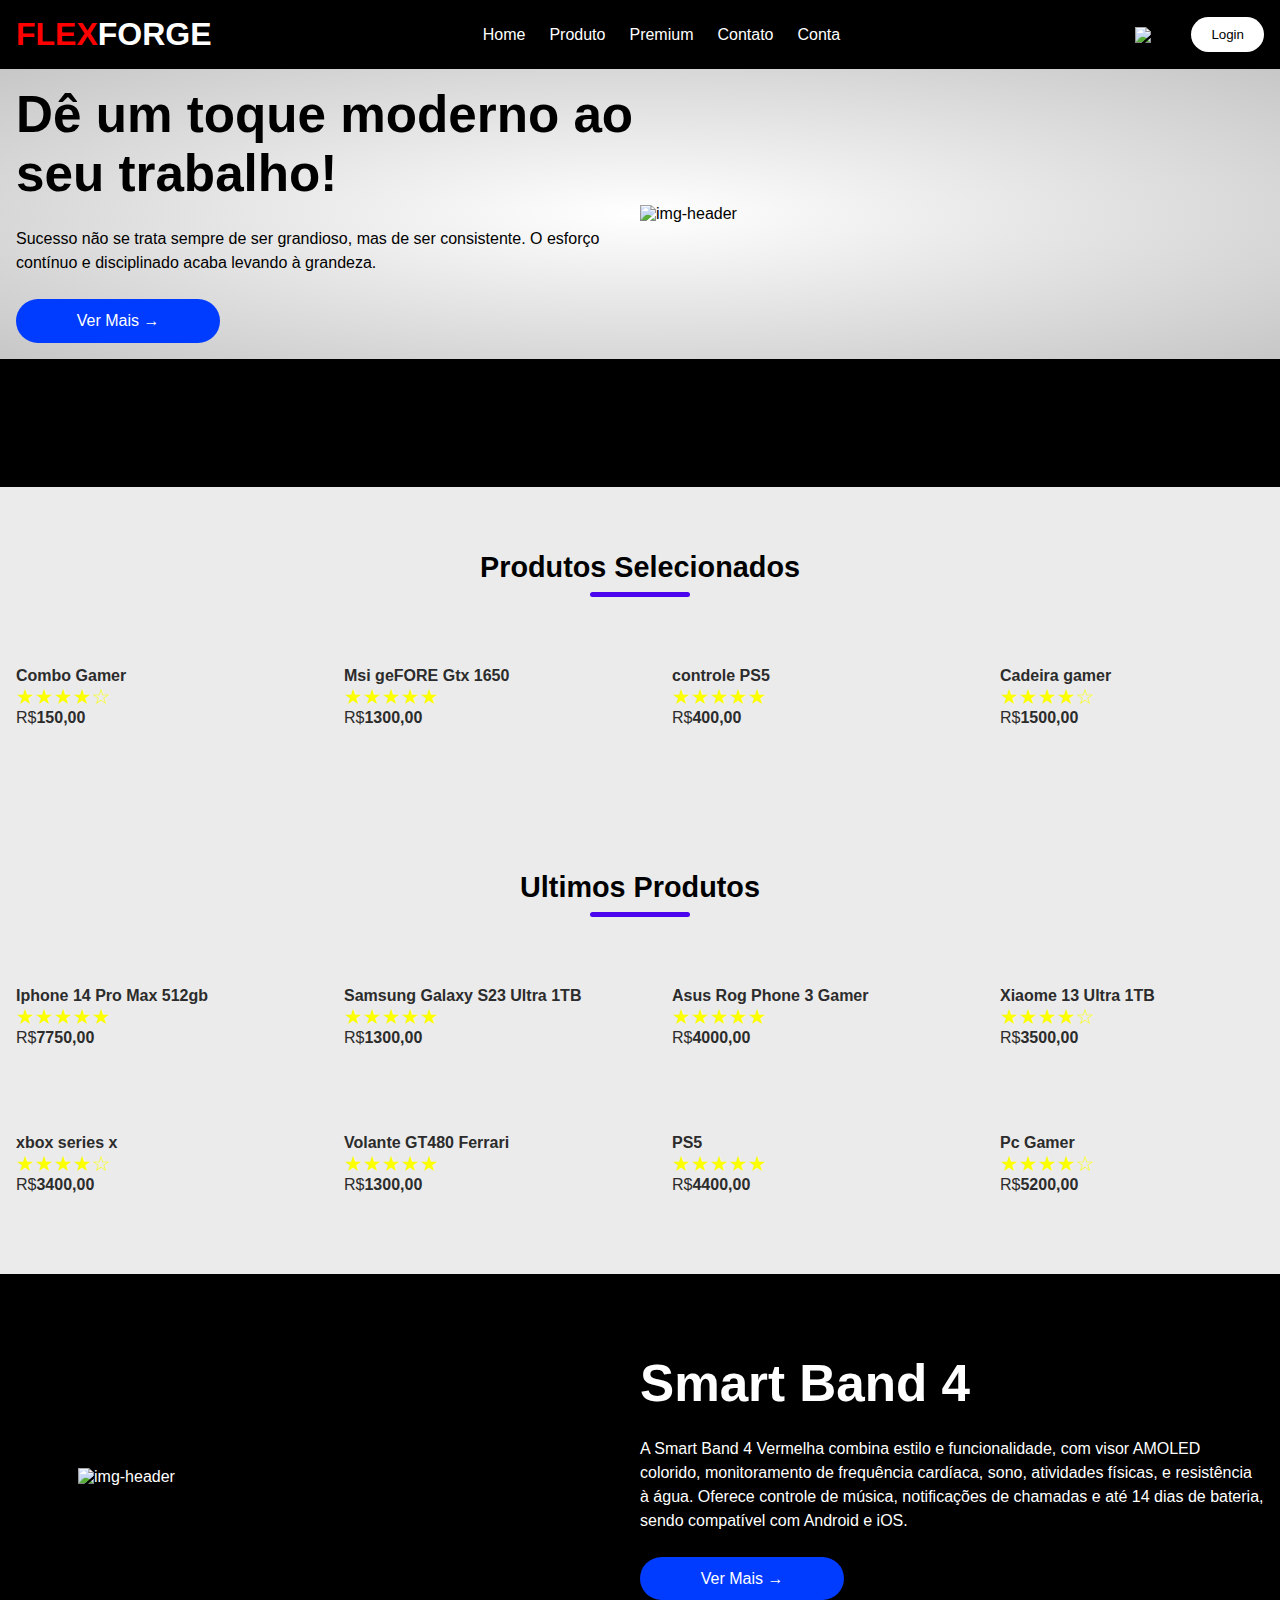
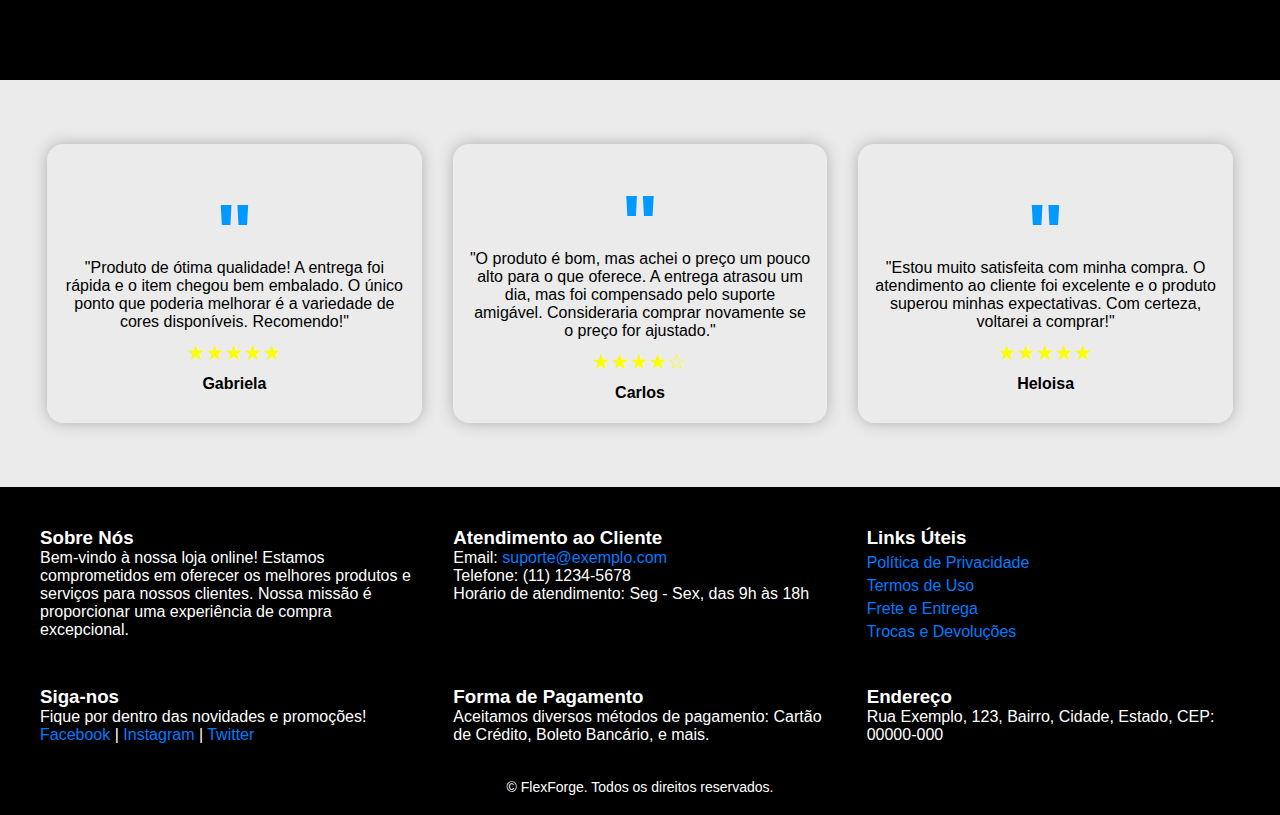
==== www/index.html @ b94edbd2 "CREATE E-commerce" ====
<!DOCTYPE html>
<html lang="en">

<head>
  <meta charset="UTF-8">
  <meta name="viewport" content="width=device-width, initial-scale=1.0">
  <link rel="stylesheet" href="css/global.css" />
  <title>FlexForge</title>
</head>

<body>
  <div class="navbar">
    <div class="header-inner-content">
      <h1 class="logo">FLEX<span>FORGE</span></h1>
      <nav>
        <ul>
          <li>Home</li>
          <li><a href="#produto">Produto</a></li>
          <li><a href="#ultimos">Premium</a></li>
          <li><a href="#contato">Contato</a></li>
          <li><a href="#conta">Conta</a></li>
        </ul>
      </nav>
      <div class="nav-icon-container">
        <img src="/images/cart.png">
        <img src="/images/menu.png" class="menu-button">
      
        <button class="login-button" onclick="window.location.href='/login.html'">Login</button>
      </div>
    </div>
  </div>
</body>


  <header>
    <div class="header-inner-content">
      <div class="header-bottom-side">
        <div class="header-bottom-side-left">
          <h2>Dê um toque moderno ao seu trabalho!</h2>
          <p>
            Sucesso não se trata sempre de ser grandioso, mas de ser consistente.
            O esforço contínuo e disciplinado acaba levando à grandeza.
          </p>
          <button>Ver Mais &#8594;</button>
        </div>
        <div class="header-bottom-side-right">
          <img src="/images/gaming-msi-header.png" alt="img-header" />
        </div>
      </div>
    </div>
  </header>

  <main>
    <div class="black-background">
      <div class="page-inner-content">
        <div class="cols cols-3">
          <img src="/images/product-1.png" alt="" />
          <img src="/images/product-2.png" alt="" />
          <img src="/images/product-3.png" alt="" />
        </div>
      </div>
    </div>
    <div>
      <div class="page-inner-content" id="produto">
        <h3 class="section-title"> Produtos Selecionados</h3>
        <div class="subtitle-underline"></div>
        <div class="cols cols-4">
          <div class="product">
            <img src="/images/product-4.png" alt="" />
            <p class="product-name">Combo Gamer</p>
            <p class="rate">&#9733;&#9733;&#9733;&#9733;&#9734;</p>
            <p class="product-price">R$<span>150,00</span></p>
          </div>
          <div class="product">
            <img src="/images/product-5.png" alt="" />
            <p class="product-name">Msi geFORE Gtx 1650</p>
            <p class="rate">&#9733;&#9733;&#9733;&#9733;&#9733;</p>
            <p class="product-price">R$<span>1300,00</span></p>
          </div>
          <div class="product">
            <img src="/images/product-6.png" alt="" />
            <p class="product-name">controle PS5</p>
            <p class="rate">&#9733;&#9733;&#9733;&#9733;&#9733;</p>
            <p class="product-price">R$<span>400,00</span></p>
          </div>
          <div class="product">
            <img src="/images/product-7.png" alt="" />
            <p class="product-name">Cadeira gamer</p>
            <p class="rate">&#9733;&#9733;&#9733;&#9733;&#9734;</p>
            <p class="product-price">R$<span>1500,00</span></p>
          </div>
        </div>
        <div class="page-inner-content" id="ultimos">
          <h3 class="section-title "> Ultimos Produtos</h3>
          <div class="subtitle-underline"></div>
          <div class="cols cols-4">
            <div class="product">
              <img src="/images/product-8.png" alt="" />
              <p class="product-name">Iphone 14 Pro Max 512gb</p>
              <p class="rate">&#9733;&#9733;&#9733;&#9733;&#9733;</p>
              <p class="product-price">R$<span>7750,00</span></p>
            </div>
            <div class="product">
              <img src="/images/product-9.png" alt="" />
              <p class="product-name">Samsung Galaxy S23 Ultra 1TB</p>
              <p class="rate">&#9733;&#9733;&#9733;&#9733;&#9733;</p>
              <p class="product-price">R$<span>1300,00</span></p>
            </div>
            <div class="product">
              <img src="/images/product-10.png" alt="" />
              <p class="product-name">Asus Rog Phone 3 Gamer</p>
              <p class="rate">&#9733;&#9733;&#9733;&#9733;&#9733;</p>
              <p class="product-price">R$<span>4000,00</span></p>
            </div>
            <div class="product">
              <img src="/images/product-11.png" alt="" />
              <p class="product-name">Xiaome 13 Ultra 1TB</p>
              <p class="rate">&#9733;&#9733;&#9733;&#9733;&#9734;</p>
              <p class="product-price">R$<span>3500,00</span></p>
            </div>
            <div class="product">
              <img src="/images/product-12.png" alt="" />
              <p class="product-name">xbox series x</p>
              <p class="rate">&#9733;&#9733;&#9733;&#9733;&#9734;</p>
              <p class="product-price">R$<span>3400,00</span></p>
            </div>
            <div class="product">
              <img src="/images/product-13.png" alt="" />
              <p class="product-name">Volante GT480 Ferrari</p>
              <p class="rate">&#9733;&#9733;&#9733;&#9733;&#9733;</p>
              <p class="product-price">R$<span>1300,00</span></p>
            </div>
            <div class="product">
              <img src="/images/product-14.png" alt="" />
              <p class="product-name">PS5</p>
              <p class="rate">&#9733;&#9733;&#9733;&#9733;&#9733;</p>
              <p class="product-price">R$<span>4400,00</span></p>
            </div>
            <div class="product">
              <img src="/images/product-15.png" alt="" />
              <p class="product-name">Pc Gamer</p>
              <p class="rate">&#9733;&#9733;&#9733;&#9733;&#9734;</p>
              <p class="product-price">R$<span>5200,00</span></p>
            </div>
          </div>
        </div>
      </div>

      <div class="black-background">
        <div class="header-inner-content">
          <div class="header-bottom-side exclusive-container">
            <div class="header-bottom-side-left">
              <h2>Smart Band 4</h2>
              <p>
                A Smart Band 4 Vermelha combina estilo e funcionalidade, com visor AMOLED colorido, monitoramento de
                frequência cardíaca, sono, atividades físicas, e resistência à água.
                Oferece controle de música, notificações de chamadas e até 14 dias de bateria, sendo compatível com
                Android e iOS.
              </p>
              <button>Ver Mais &#8594;</button>
            </div>
            <div class="header-bottom-side-right">
              <img src="/images/exclusive.png" alt="img-header" />
            </div>
          </div>
        </div>
      </div>

      <div>
        <div class="page-inner-content">
          <div class="avaliaçoes">
            <div class="avaliação">
              <p>"</p>
              <p>"Produto de ótima qualidade! A entrega foi rápida e o item chegou bem embalado.
                 O único ponto que poderia melhorar é a variedade de cores disponíveis. Recomendo!"</p>
              <p class="rate">&#9733;&#9733;&#9733;&#9733;&#9733;</p>
              <p>Gabriela</p>
            </div>
            <div class="avaliação">
              <p>"</p>
              <p>"O produto é bom, mas achei o preço um pouco alto para o que oferece. A entrega atrasou um dia, mas foi compensado pelo suporte amigável. 
                Consideraria comprar novamente se o preço for ajustado."</p>
              <p class="rate">&#9733;&#9733;&#9733;&#9733;&#9734;</p>
              <p>Carlos</p>
            </div>
            <div class="avaliação">
              <p>"</p>
              <p>"Estou muito satisfeita com minha compra. 
                O atendimento ao cliente foi excelente e o produto superou minhas expectativas. 
                Com certeza, voltarei a comprar!"</p>
              <p class="rate">&#9733;&#9733;&#9733;&#9733;&#9733;</p>
              <p>Heloisa</p>
            </div>
          </div>
        </div>
      </div>
  </main>


  <footer>
    <div class="footer-container " id="contato">
        <div class="about blac">
            <h3>Sobre Nós</h3>
            <p>Bem-vindo à nossa loja online! Estamos comprometidos em oferecer os melhores produtos e serviços para nossos clientes. Nossa missão é proporcionar uma experiência de compra excepcional.</p>
        </div>
        <div class="contact">
            <h3>Atendimento ao Cliente</h3>
            <p>Email: <a href="mailto:suporte@exemplo.com">suporte@exemplo.com</a></p>
            <p>Telefone: (11) 1234-5678</p>
            <p>Horário de atendimento: Seg - Sex, das 9h às 18h</p>
        </div>
        <div class="links">
            <h3>Links Úteis</h3>
            <ul>
                <li><a href="#">Política de Privacidade</a></li>
                <li><a href="#">Termos de Uso</a></li>
                <li><a href="#">Frete e Entrega</a></li>
                <li><a href="#">Trocas e Devoluções</a></li>
            </ul>
        </div>
        <div class="social">
            <h3>Siga-nos</h3>
            <p>Fique por dentro das novidades e promoções!</p>
            <p><a href="#">Facebook</a> | <a href="#">Instagram</a> | <a href="#">Twitter</a></p>
        </div>
        <div class="payment">
            <h3>Forma de Pagamento</h3>
            <p>Aceitamos diversos métodos de pagamento: Cartão de Crédito, Boleto Bancário, e mais.</p>
        </div>
        <div class="address">
            <h3>Endereço</h3>
            <p>Rua Exemplo, 123, Bairro, Cidade, Estado, CEP: 00000-000</p>
        </div>
    </div>

    <div class="copyright">
      <p>&copy; <span id="currentYear"></span> FlexForge. Todos os direitos reservados.</p>
    </div>
</footer>

  <script src="/js/index.js"></script>
</body>

</html>
---- www/css/global.css ----
*{
    box-sizing: border-box;
    padding: 0;
    margin: 0;
}

body{
    font-family: Arial, Helvetica, sans-serif;
}

.header-inner-content{
    max-width: 1300px;
    margin-left: auto;
    margin-right: auto;
}

.navbar{
    background-color: #000000;
    padding:  1rem;
    position: static;
    top: 0;
    box-shadow: 10px 0px 10px #2c2c2c;
    z-index: 99;
}

.navbar>div{
    display: flex;
    align-items: center;
    justify-content: space-between;
    position: relative; 
    color: inherit;
    text-decoration: none;
    
}

nav a {
    color: inherit;
    text-decoration: none;
}

.logo{
    color: #ff0000;
}

.logo span{
    color: #fff;
}

nav ul{
    display: flex;
    list-style: none;
    align-items: center;
}

.nav-icon-container{
    display: flex;
    align-items: center;
}

.nav-icon-container img{
    width: 30px;
    cursor: pointer;
}

.nav-icon-container img:first-child{
    margin-right: 1rem;
}

nav ul li{
    color: #fff;
    margin-right: 1.5rem;
    cursor: pointer;
}

nav ul li:hover{
    transform: translateY(-5px);
    transition: all 0.2s;
    font-weight: bold;
}

.menu-button{
    display: none;
}

header{
    background-image: radial-gradient(#fff,#c7c7c7);
}

.header-bottom-side{
    display: flex;
    align-items: center;
    justify-content: center;
    padding: 1rem;
}

.header-bottom-side-left{
    height: 100%;
    flex-basis: 50%;
}

.header-bottom-side-left h2{
    font-size: 3.2rem;
    margin-bottom: 1.5rem;
}

.header-bottom-side-left p{
    line-height: 1.5rem;
    margin-bottom: 1.5rem;
}

.header-bottom-side-left button{
    background-color: #003cff;
    border: none;
    cursor: pointer;
    padding: 0.8rem 3.8rem;
    border-radius: 9999px;
    color: #fff;
    font-weight: 500;
    font-size: 1rem;
    transform: all 0.2s;
}

.header-bottom-side-left button:hover{
    background-color: #1540a5;

}

.header-bottom-side-right{
    flex-basis: 50%;
    display: flex;
    align-items: center;
    justify-content: center;
}

.header-bottom-side-right img{
    width: 115%;
}


/*resoluçao menor*/
@media (max-width:800px){
    .logo{
        font-size:1.2rem;
    }

    .menu-button{
        display: block;
    }
    
    .header-bottom-side{
        flex-direction: column;
        text-align: center;
        padding-top: 4rem;
    }

    nav{
        position: absolute;
        background-color: #000000;
        width: 100%;
        top: 46px;
        display: none;
    }

    .show-menu nav{
        display: block;
    }

    nav ul{
        flex-direction: column;
    }

    nav ul li{
        text-align: center;
        padding: 0.8rem;
    }
}


main{
    background-color: #ebebeb;
}

.black-background{
    background-color: #000000;
}

.page-inner-content{
    max-width: 1280px;
    margin: 0 auto;
}

.cols{
    display: grid;
    justify-content: space-evenly;
    padding: 4rem 1rem;
}

.cols-3{
    grid-template-columns: repeat(3, 1fr);
    gap:3rem;
}

.cols-3 img{
    max-width: 100%;
}

.cols-4 img{
    max-width: 100%;
}


.cols-4{
    grid-template-columns: repeat(4, 1fr);
    gap: 4rem;
}

.cols>*{
    cursor: pointer;
    transition: all 0.2s;
}

.cols>*:hover{
    transform: translateY(-5px);
}

.section-title{
    text-align: center;
    margin-top: 4rem;
    font-size: 1.8rem;
}

.subtitle-underline{
    width: 100px;
    height: 5px;
    background: #4b05ee;
    border-radius: 9999px;
    margin: 8px auto 0 auto ;
}

.product{
    color: #2c2c2c;
    margin-bottom: 1rem;
    display: flex;
    flex-direction: column;
}

.product-name{
    font-weight: 600;
    margin-top: 0.4rem;
}

.rate{
    color: #fbff00;
    font-size: 1.3rem;
}

.product-price span{
    font-weight: 600;
}

.exclusive-container{
    color: #fff;
    flex-direction: row-reverse;
    padding: 5rem 1rem;
}

.exclusive-container img{
    max-width: 500px;
}

/*resoluçao menor*/
@media (max-width: 800px){
    .section-title  {
        font-size: 1rem;
    }

    .cols-3{
        grid-template-columns: repeat(1, 1fr);
    }

    .cols-4{
        grid-template-columns: repeat(2, 1fr);
    }

    .product-name, .product-price, .rate{
        max-height: 1rem;
        overflow: hidden;
        font-size: 0.8rem;
    }

    .exclusive-container{
        flex-direction: column-reverse;
    }

    .exclusive-container img{
        margin-bottom: 4rem;
    }
}


.avaliaçoes{
    display: flex;
    padding: 4rem 1rem;
    justify-content: space-evenly;
}

.avaliação{
    display:flex;
    flex-direction: column;
    align-items: center;
    justify-content: center;
    flex-basis: 30%;
    text-align: center;
    box-shadow: 0 0 15px #afafaf;
    padding: 1rem;
    border-radius: 1rem;
    cursor: pointer;
    transition: all 0.2s;
}

.avaliação:hover{
    transform: translateY(-5px);
}

.avaliação p{
    margin: 5px 0;
}

.avaliação :first-child{
    font-weight: bold;
    font-size: 5rem;
    color: #0099ff;
    margin-top: 3rem;
    line-height: 2rem;
}

.avaliação p:last-child{
    font-weight: bold;
}


/*resoluçao menor*/

@media (max-width: 800px){
    .avaliaçoes{
        flex-direction: column;
    }

    .avaliação{
        margin-bottom: 1.2rem;
    }
}

footer {
    background-color: #000000;
    color: #ffffff;
    padding: 20px;
    font-family: Arial, sans-serif;
}

.footer-container {
    display: flex;
    flex-wrap: wrap;
    justify-content: space-between;
}

.footer-container div {
    flex: 1 1 300px;
    margin: 10px;
    padding: 10px;
}

h3 {
    margin-top: 0;
}

ul {
    list-style: none;
    padding: 0;
}

ul li {
    margin: 5px 0;
}

a {
    text-decoration: none;
    color: #007bff;
}

a:hover {
    text-decoration: underline;
}


@media (max-width: 800px) {
    .footer-container {
        flex-direction: column;
    }

    .footer-container div {
        margin-bottom: 1.2rem;
    }
}


.copyright {
    background-color: #000000;
    text-align: center; 
    margin-top: 15px;
    font-size: 14px; 
    color: #ffffff; 
}

.login-button {
    background-color: #ffffff;
    color: rgb(0, 0, 0); 
    border: none; 
    padding: 10px 20px; 
    text-align: center; 
    text-decoration: none; 
    display: inline-block; 
    margin-left: 10px; 
    border-radius: 9999px; 
    cursor: pointer; 
  }
  
  .login-button:hover {
    background-color: #fbfffb;
  }
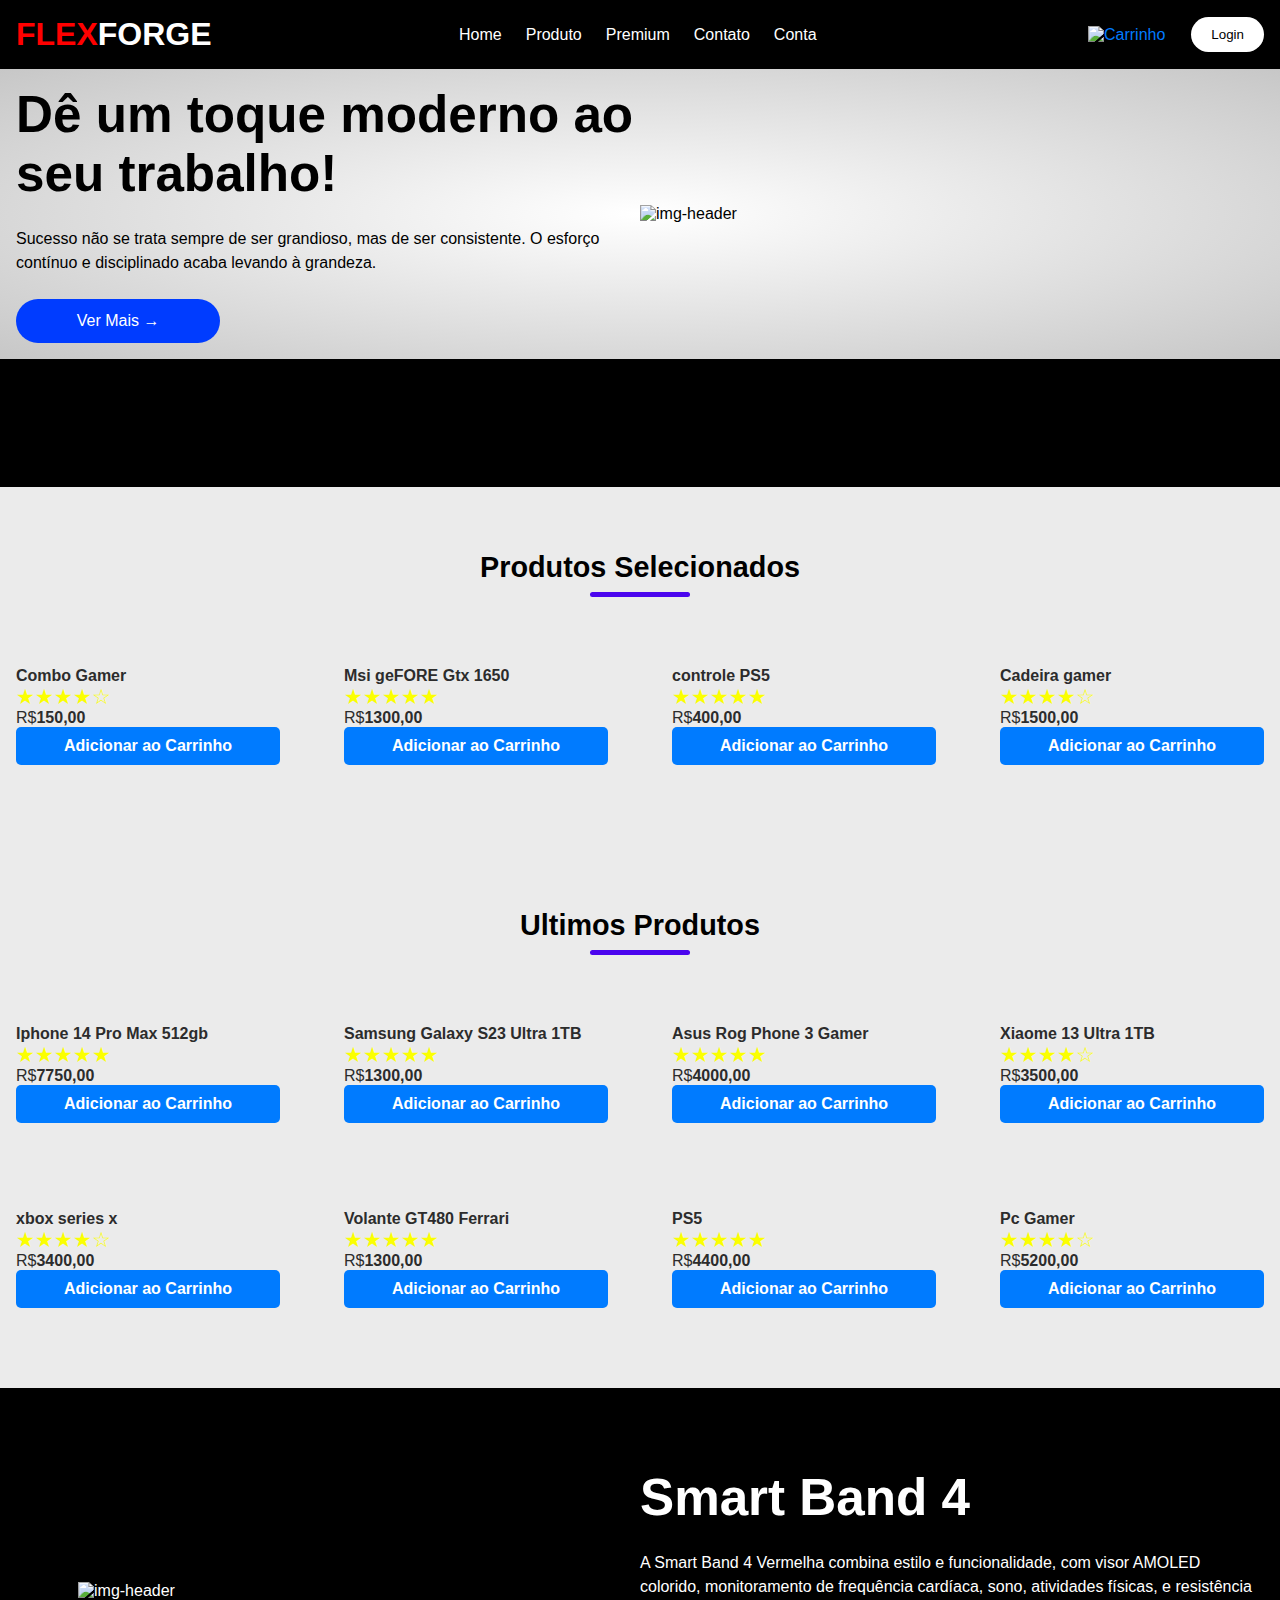
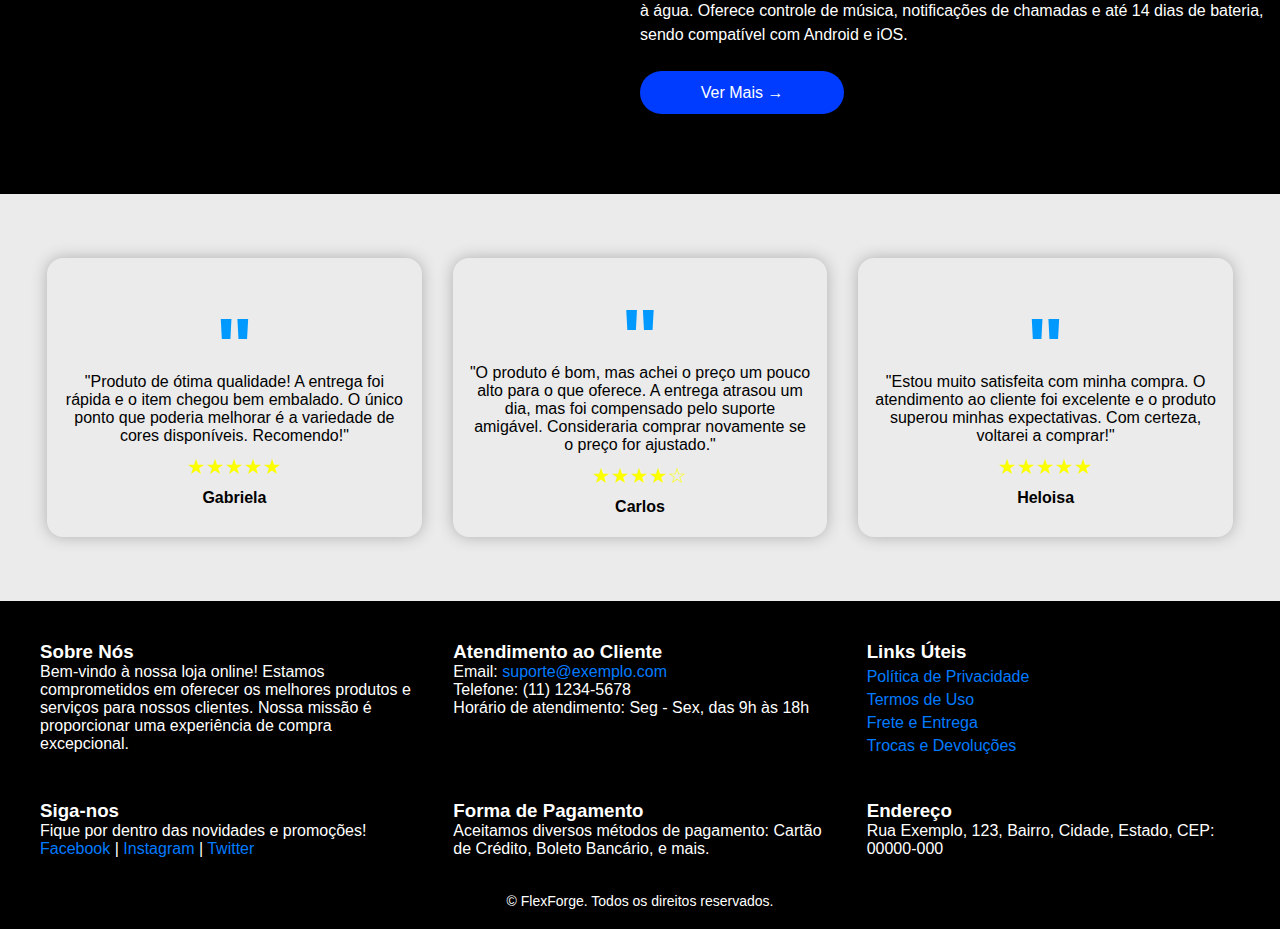
==== commit 30cd45d7: "atualizacao" ====
--- a/www/index.html
+++ b/www/index.html
@@ -22,7 +22,9 @@
         </ul>
       </nav>
       <div class="nav-icon-container">
-        <img src="/images/cart.png">
+        <a href="carrinho.html" title="Ver Carrinho">
+        <img src="/images/cart.png" alt="Carrinho">
+        </a>
         <img src="/images/menu.png" class="menu-button">
       
         <button class="login-button" onclick="window.location.href='/login.html'">Login</button>
@@ -70,24 +72,28 @@
             <p class="product-name">Combo Gamer</p>
             <p class="rate">&#9733;&#9733;&#9733;&#9733;&#9734;</p>
             <p class="product-price">R$<span>150,00</span></p>
+            <button class="btn btn-primary add-to-cart">Adicionar ao Carrinho</button>
           </div>
           <div class="product">
             <img src="/images/product-5.png" alt="" />
             <p class="product-name">Msi geFORE Gtx 1650</p>
             <p class="rate">&#9733;&#9733;&#9733;&#9733;&#9733;</p>
             <p class="product-price">R$<span>1300,00</span></p>
+            <button class="btn btn-primary add-to-cart">Adicionar ao Carrinho</button>
           </div>
           <div class="product">
             <img src="/images/product-6.png" alt="" />
             <p class="product-name">controle PS5</p>
             <p class="rate">&#9733;&#9733;&#9733;&#9733;&#9733;</p>
             <p class="product-price">R$<span>400,00</span></p>
+            <button class="btn btn-primary add-to-cart">Adicionar ao Carrinho</button>
           </div>
           <div class="product">
             <img src="/images/product-7.png" alt="" />
             <p class="product-name">Cadeira gamer</p>
             <p class="rate">&#9733;&#9733;&#9733;&#9733;&#9734;</p>
             <p class="product-price">R$<span>1500,00</span></p>
+            <button class="btn btn-primary add-to-cart">Adicionar ao Carrinho</button>
           </div>
         </div>
         <div class="page-inner-content" id="ultimos">
@@ -99,48 +105,56 @@
               <p class="product-name">Iphone 14 Pro Max 512gb</p>
               <p class="rate">&#9733;&#9733;&#9733;&#9733;&#9733;</p>
               <p class="product-price">R$<span>7750,00</span></p>
+              <button class="btn btn-primary add-to-cart">Adicionar ao Carrinho</button>
             </div>
             <div class="product">
               <img src="/images/product-9.png" alt="" />
               <p class="product-name">Samsung Galaxy S23 Ultra 1TB</p>
               <p class="rate">&#9733;&#9733;&#9733;&#9733;&#9733;</p>
               <p class="product-price">R$<span>1300,00</span></p>
+              <button class="btn btn-primary add-to-cart">Adicionar ao Carrinho</button>
             </div>
             <div class="product">
               <img src="/images/product-10.png" alt="" />
               <p class="product-name">Asus Rog Phone 3 Gamer</p>
               <p class="rate">&#9733;&#9733;&#9733;&#9733;&#9733;</p>
               <p class="product-price">R$<span>4000,00</span></p>
+              <button class="btn btn-primary add-to-cart">Adicionar ao Carrinho</button>
             </div>
             <div class="product">
               <img src="/images/product-11.png" alt="" />
               <p class="product-name">Xiaome 13 Ultra 1TB</p>
               <p class="rate">&#9733;&#9733;&#9733;&#9733;&#9734;</p>
               <p class="product-price">R$<span>3500,00</span></p>
+              <button class="btn btn-primary add-to-cart">Adicionar ao Carrinho</button>
             </div>
             <div class="product">
               <img src="/images/product-12.png" alt="" />
               <p class="product-name">xbox series x</p>
               <p class="rate">&#9733;&#9733;&#9733;&#9733;&#9734;</p>
               <p class="product-price">R$<span>3400,00</span></p>
+              <button class="btn btn-primary add-to-cart">Adicionar ao Carrinho</button>
             </div>
             <div class="product">
               <img src="/images/product-13.png" alt="" />
               <p class="product-name">Volante GT480 Ferrari</p>
               <p class="rate">&#9733;&#9733;&#9733;&#9733;&#9733;</p>
               <p class="product-price">R$<span>1300,00</span></p>
+              <button class="btn btn-primary add-to-cart">Adicionar ao Carrinho</button>
             </div>
             <div class="product">
               <img src="/images/product-14.png" alt="" />
               <p class="product-name">PS5</p>
               <p class="rate">&#9733;&#9733;&#9733;&#9733;&#9733;</p>
               <p class="product-price">R$<span>4400,00</span></p>
+              <button class="btn btn-primary add-to-cart">Adicionar ao Carrinho</button>
             </div>
             <div class="product">
               <img src="/images/product-15.png" alt="" />
               <p class="product-name">Pc Gamer</p>
               <p class="rate">&#9733;&#9733;&#9733;&#9733;&#9734;</p>
               <p class="product-price">R$<span>5200,00</span></p>
+              <button class="btn btn-primary add-to-cart">Adicionar ao Carrinho</button>
             </div>
           </div>
         </div>
--- a/www/css/global.css
+++ b/www/css/global.css
@@ -428,4 +428,27 @@
   .login-button:hover {
     background-color: #fbfffb;
   }
-  +  
+
+.btn {
+    padding: 10px 20px;
+    border: none; 
+    border-radius: 5px; 
+    font-size: 16px; 
+    cursor: pointer; 
+    transition: background-color 0.3s, transform 0.2s;
+}
+
+.btn-primary {
+    background-color: #007bff; 
+    color: white; 
+}
+
+.btn-primary:hover {
+    background-color: #0056b3; 
+    transform: translateY(-2px); 
+}
+
+.add-to-cart {
+    font-weight: bold; 
+}
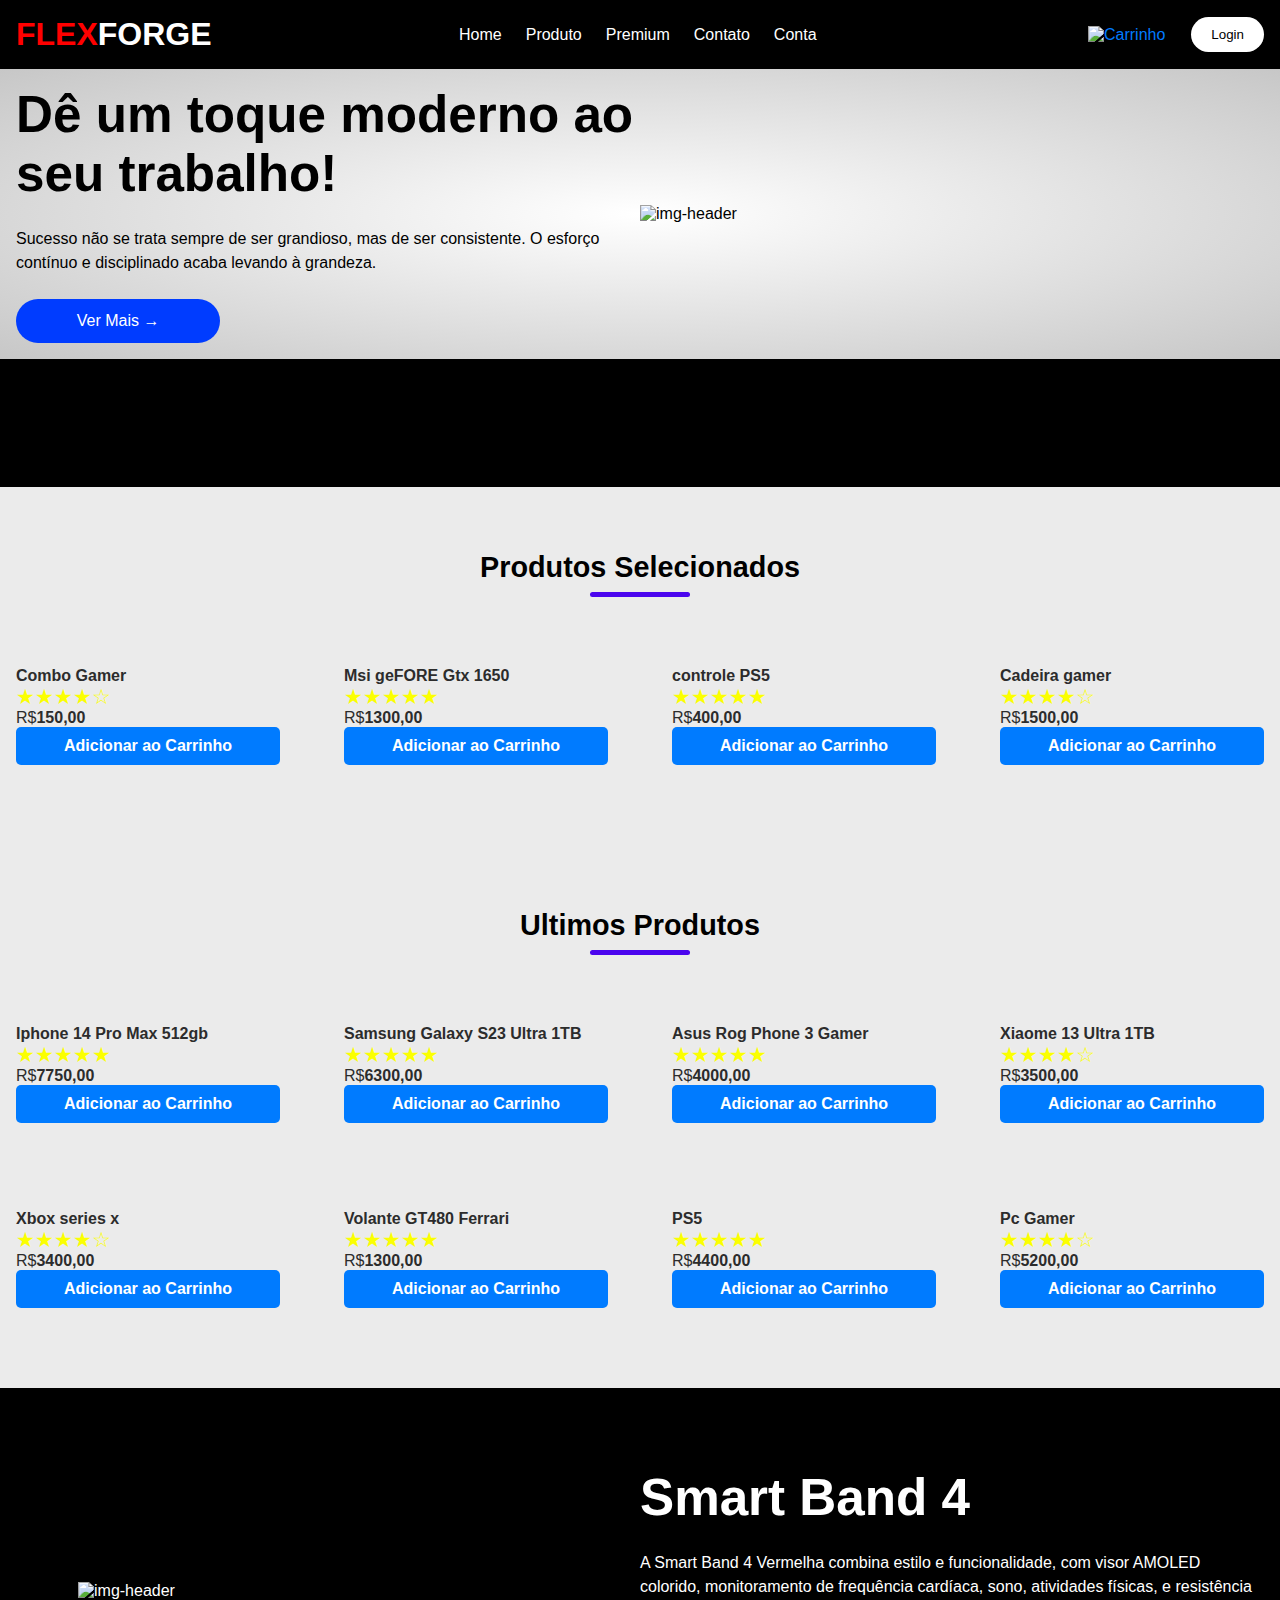
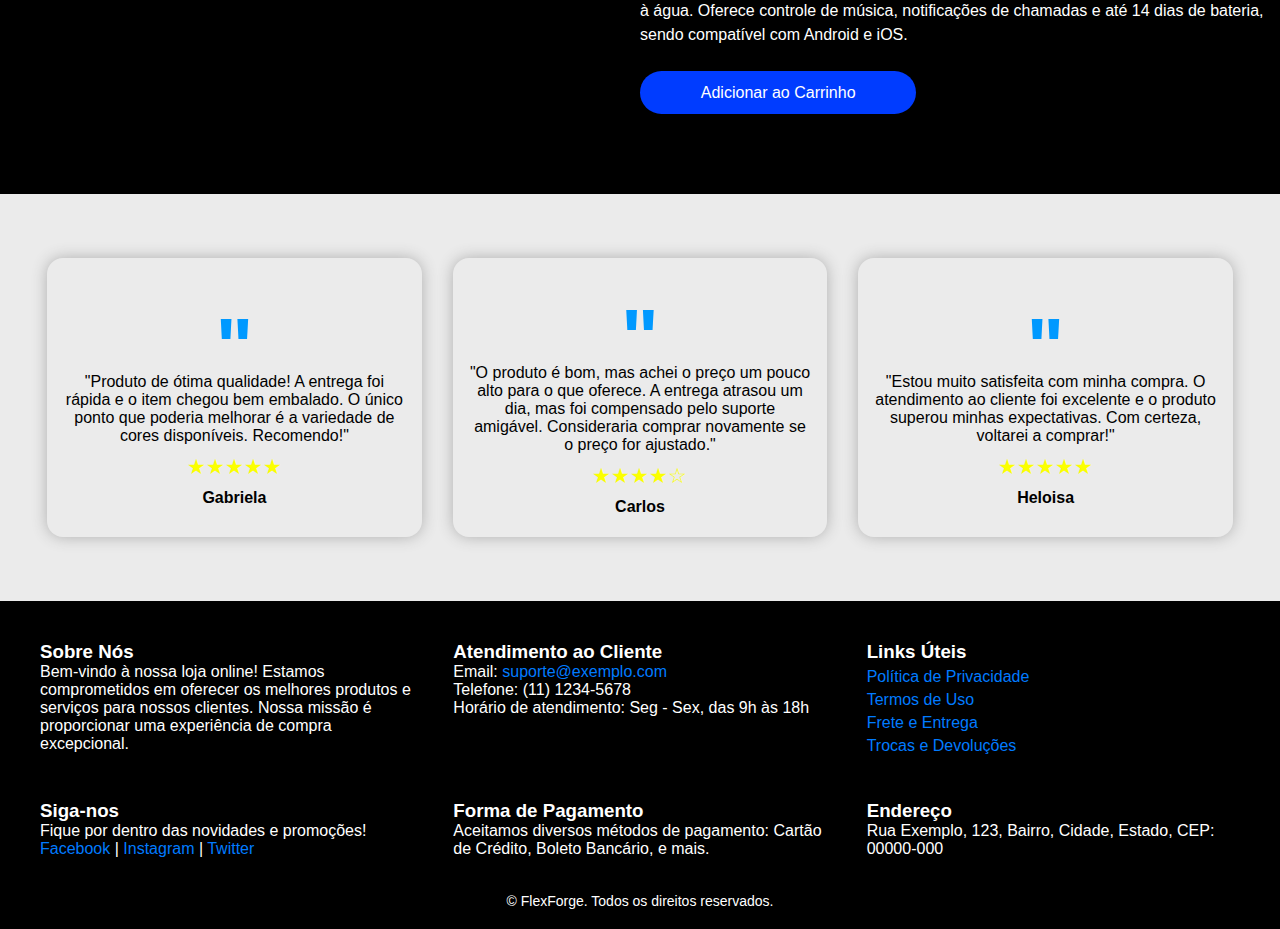
==== commit 8c674638: "att carrinho, login" ====
--- a/www/index.html
+++ b/www/index.html
@@ -18,241 +18,246 @@
           <li><a href="#produto">Produto</a></li>
           <li><a href="#ultimos">Premium</a></li>
           <li><a href="#contato">Contato</a></li>
-          <li><a href="#conta">Conta</a></li>
+          <li><a href="./conta.html">Conta</a></li>
         </ul>
       </nav>
+
       <div class="nav-icon-container">
         <a href="carrinho.html" title="Ver Carrinho">
-        <img src="/images/cart.png" alt="Carrinho">
+            <img src="/images/cart.png" alt="Carrinho">
         </a>
         <img src="/images/menu.png" class="menu-button">
-      
-        <button class="login-button" onclick="window.location.href='/login.html'">Login</button>
-      </div>
+        <button class="login-button" id="loginButton" onclick="window.location.href='/login.html'">Login</button>
+        <span id="userInfo" style="display: none;"></span>
+    </div>
+
     </div>
   </div>
 </body>
 
 
-  <header>
-    <div class="header-inner-content">
-      <div class="header-bottom-side">
-        <div class="header-bottom-side-left">
-          <h2>Dê um toque moderno ao seu trabalho!</h2>
-          <p>
-            Sucesso não se trata sempre de ser grandioso, mas de ser consistente.
-            O esforço contínuo e disciplinado acaba levando à grandeza.
-          </p>
-          <button>Ver Mais &#8594;</button>
-        </div>
-        <div class="header-bottom-side-right">
-          <img src="/images/gaming-msi-header.png" alt="img-header" />
-        </div>
-      </div>
-    </div>
-  </header>
-
-  <main>
-    <div class="black-background">
-      <div class="page-inner-content">
-        <div class="cols cols-3">
-          <img src="/images/product-1.png" alt="" />
-          <img src="/images/product-2.png" alt="" />
-          <img src="/images/product-3.png" alt="" />
-        </div>
-      </div>
-    </div>
-    <div>
-      <div class="page-inner-content" id="produto">
-        <h3 class="section-title"> Produtos Selecionados</h3>
+<header>
+  <div class="header-inner-content">
+    <div class="header-bottom-side">
+      <div class="header-bottom-side-left">
+        <h2>Dê um toque moderno ao seu trabalho!</h2>
+        <p>
+          Sucesso não se trata sempre de ser grandioso, mas de ser consistente.
+          O esforço contínuo e disciplinado acaba levando à grandeza.
+        </p>
+        <button>Ver Mais &#8594;</button>
+      </div>
+      <div class="header-bottom-side-right">
+        <img src="/images/gaming-msi-header.png" alt="img-header" />
+      </div>
+    </div>
+  </div>
+</header>
+
+<main>
+  <div class="black-background">
+    <div class="page-inner-content">
+      <div class="cols cols-3">
+        <img src="/images/product-1.png" alt="" />
+        <img src="/images/product-2.png" alt="" />
+        <img src="/images/product-3.png" alt="" />
+      </div>
+    </div>
+  </div>
+  <div>
+    <div class="page-inner-content" id="produto">
+      <h3 class="section-title"> Produtos Selecionados</h3>
+      <div class="subtitle-underline"></div>
+      <div class="cols cols-4">
+        <div class="product">
+          <img src="/images/product-4.png" alt="" />
+          <p class="product-name">Combo Gamer</p>
+          <p class="rate">&#9733;&#9733;&#9733;&#9733;&#9734;</p>
+          <p class="product-price">R$<span>150,00</span></p>
+          <button class="btn btn-primary add-to-cart" data-name="Combo Gamer" data-price="150">Adicionar ao Carrinho</button>
+        </div>
+        <div class="product">
+          <img src="/images/product-5.png" alt="" />
+          <p class="product-name">Msi geFORE Gtx 1650</p>
+          <p class="rate">&#9733;&#9733;&#9733;&#9733;&#9733;</p>
+          <p class="product-price">R$<span>1300,00</span></p>
+          <button class="btn btn-primary add-to-cart" data-name=" Msi geFORE Gtx 1650" data-price="1300">Adicionar ao Carrinho</button>
+        </div>
+        <div class="product">
+          <img src="/images/product-6.png" alt="" />
+          <p class="product-name">controle PS5</p>  
+          <p class="rate">&#9733;&#9733;&#9733;&#9733;&#9733;</p>
+          <p class="product-price">R$<span>400,00</span></p>
+          <button class="btn btn-primary add-to-cart" data-name="controle PS5" data-price="400">Adicionar ao Carrinho</button>
+        </div>
+        <div class="product">
+          <img src="/images/product-7.png" alt="" />
+          <p class="product-name">Cadeira gamer</p>
+          <p class="rate">&#9733;&#9733;&#9733;&#9733;&#9734;</p>
+          <p class="product-price">R$<span>1500,00</span></p>
+          <button class="btn btn-primary add-to-cart" data-name="Cadeira gamer" data-price="1500">Adicionar ao Carrinho</button>
+        </div>
+      </div>
+      <div class="page-inner-content" id="ultimos">
+        <h3 class="section-title "> Ultimos Produtos</h3>
         <div class="subtitle-underline"></div>
         <div class="cols cols-4">
           <div class="product">
-            <img src="/images/product-4.png" alt="" />
-            <p class="product-name">Combo Gamer</p>
-            <p class="rate">&#9733;&#9733;&#9733;&#9733;&#9734;</p>
-            <p class="product-price">R$<span>150,00</span></p>
-            <button class="btn btn-primary add-to-cart">Adicionar ao Carrinho</button>
-          </div>
-          <div class="product">
-            <img src="/images/product-5.png" alt="" />
-            <p class="product-name">Msi geFORE Gtx 1650</p>
+            <img src="/images/product-8.png" alt="" />
+            <p class="product-name">Iphone 14 Pro Max 512gb</p>
+            <p class="rate">&#9733;&#9733;&#9733;&#9733;&#9733;</p>
+            <p class="product-price">R$<span>7750,00</span></p>
+            <button class="btn btn-primary add-to-cart" data-name="Iphone 14 Pro Max 512gb" data-price="7750">Adicionar ao Carrinho</button>
+          </div>
+          <div class="product">
+            <img src="/images/product-9.png" alt="" />
+            <p class="product-name">Samsung Galaxy S23 Ultra 1TB</p>
+            <p class="rate">&#9733;&#9733;&#9733;&#9733;&#9733;</p>
+            <p class="product-price">R$<span>6300,00</span></p>
+            <button class="btn btn-primary add-to-cart" data-name="Samsung Galaxy S23 Ultra 1TB" data-price="6300">Adicionar ao Carrinho</button>
+          </div>
+          <div class="product">
+            <img src="/images/product-10.png" alt="" />
+            <p class="product-name">Asus Rog Phone 3 Gamer</p>
+            <p class="rate">&#9733;&#9733;&#9733;&#9733;&#9733;</p>
+            <p class="product-price">R$<span>4000,00</span></p>
+            <button class="btn btn-primary add-to-cart" data-name="Asus Rog Phone 3 Gamer" data-price="4000">Adicionar ao Carrinho</button>
+          </div>
+          <div class="product">
+            <img src="/images/product-11.png" alt="" />
+            <p class="product-name">Xiaome 13 Ultra 1TB</p>
+            <p class="rate">&#9733;&#9733;&#9733;&#9733;&#9734;</p>
+            <p class="product-price">R$<span>3500,00</span></p>
+            <button class="btn btn-primary add-to-cart" data-name="Xiaome 13 Ultra 1TB" data-price="3500">Adicionar ao Carrinho</button>
+          </div>
+          <div class="product">
+            <img src="/images/product-12.png" alt="" />
+            <p class="product-name">Xbox series x</p>
+            <p class="rate">&#9733;&#9733;&#9733;&#9733;&#9734;</p>
+            <p class="product-price">R$<span>3400,00</span></p>
+            <button class="btn btn-primary add-to-cart" data-name="Xbox series x" data-price="3400">Adicionar ao Carrinho</button>
+          </div>
+          <div class="product">
+            <img src="/images/product-13.png" alt="" />
+            <p class="product-name">Volante GT480 Ferrari</p>
             <p class="rate">&#9733;&#9733;&#9733;&#9733;&#9733;</p>
             <p class="product-price">R$<span>1300,00</span></p>
-            <button class="btn btn-primary add-to-cart">Adicionar ao Carrinho</button>
-          </div>
-          <div class="product">
-            <img src="/images/product-6.png" alt="" />
-            <p class="product-name">controle PS5</p>
-            <p class="rate">&#9733;&#9733;&#9733;&#9733;&#9733;</p>
-            <p class="product-price">R$<span>400,00</span></p>
-            <button class="btn btn-primary add-to-cart">Adicionar ao Carrinho</button>
-          </div>
-          <div class="product">
-            <img src="/images/product-7.png" alt="" />
-            <p class="product-name">Cadeira gamer</p>
-            <p class="rate">&#9733;&#9733;&#9733;&#9733;&#9734;</p>
-            <p class="product-price">R$<span>1500,00</span></p>
-            <button class="btn btn-primary add-to-cart">Adicionar ao Carrinho</button>
-          </div>
-        </div>
-        <div class="page-inner-content" id="ultimos">
-          <h3 class="section-title "> Ultimos Produtos</h3>
-          <div class="subtitle-underline"></div>
-          <div class="cols cols-4">
-            <div class="product">
-              <img src="/images/product-8.png" alt="" />
-              <p class="product-name">Iphone 14 Pro Max 512gb</p>
-              <p class="rate">&#9733;&#9733;&#9733;&#9733;&#9733;</p>
-              <p class="product-price">R$<span>7750,00</span></p>
-              <button class="btn btn-primary add-to-cart">Adicionar ao Carrinho</button>
-            </div>
-            <div class="product">
-              <img src="/images/product-9.png" alt="" />
-              <p class="product-name">Samsung Galaxy S23 Ultra 1TB</p>
-              <p class="rate">&#9733;&#9733;&#9733;&#9733;&#9733;</p>
-              <p class="product-price">R$<span>1300,00</span></p>
-              <button class="btn btn-primary add-to-cart">Adicionar ao Carrinho</button>
-            </div>
-            <div class="product">
-              <img src="/images/product-10.png" alt="" />
-              <p class="product-name">Asus Rog Phone 3 Gamer</p>
-              <p class="rate">&#9733;&#9733;&#9733;&#9733;&#9733;</p>
-              <p class="product-price">R$<span>4000,00</span></p>
-              <button class="btn btn-primary add-to-cart">Adicionar ao Carrinho</button>
-            </div>
-            <div class="product">
-              <img src="/images/product-11.png" alt="" />
-              <p class="product-name">Xiaome 13 Ultra 1TB</p>
-              <p class="rate">&#9733;&#9733;&#9733;&#9733;&#9734;</p>
-              <p class="product-price">R$<span>3500,00</span></p>
-              <button class="btn btn-primary add-to-cart">Adicionar ao Carrinho</button>
-            </div>
-            <div class="product">
-              <img src="/images/product-12.png" alt="" />
-              <p class="product-name">xbox series x</p>
-              <p class="rate">&#9733;&#9733;&#9733;&#9733;&#9734;</p>
-              <p class="product-price">R$<span>3400,00</span></p>
-              <button class="btn btn-primary add-to-cart">Adicionar ao Carrinho</button>
-            </div>
-            <div class="product">
-              <img src="/images/product-13.png" alt="" />
-              <p class="product-name">Volante GT480 Ferrari</p>
-              <p class="rate">&#9733;&#9733;&#9733;&#9733;&#9733;</p>
-              <p class="product-price">R$<span>1300,00</span></p>
-              <button class="btn btn-primary add-to-cart">Adicionar ao Carrinho</button>
-            </div>
-            <div class="product">
-              <img src="/images/product-14.png" alt="" />
-              <p class="product-name">PS5</p>
-              <p class="rate">&#9733;&#9733;&#9733;&#9733;&#9733;</p>
-              <p class="product-price">R$<span>4400,00</span></p>
-              <button class="btn btn-primary add-to-cart">Adicionar ao Carrinho</button>
-            </div>
-            <div class="product">
-              <img src="/images/product-15.png" alt="" />
-              <p class="product-name">Pc Gamer</p>
-              <p class="rate">&#9733;&#9733;&#9733;&#9733;&#9734;</p>
-              <p class="product-price">R$<span>5200,00</span></p>
-              <button class="btn btn-primary add-to-cart">Adicionar ao Carrinho</button>
-            </div>
-          </div>
-        </div>
-      </div>
-
-      <div class="black-background">
-        <div class="header-inner-content">
-          <div class="header-bottom-side exclusive-container">
-            <div class="header-bottom-side-left">
-              <h2>Smart Band 4</h2>
-              <p>
-                A Smart Band 4 Vermelha combina estilo e funcionalidade, com visor AMOLED colorido, monitoramento de
-                frequência cardíaca, sono, atividades físicas, e resistência à água.
-                Oferece controle de música, notificações de chamadas e até 14 dias de bateria, sendo compatível com
-                Android e iOS.
-              </p>
-              <button>Ver Mais &#8594;</button>
-            </div>
-            <div class="header-bottom-side-right">
-              <img src="/images/exclusive.png" alt="img-header" />
-            </div>
-          </div>
-        </div>
-      </div>
-
-      <div>
-        <div class="page-inner-content">
-          <div class="avaliaçoes">
-            <div class="avaliação">
-              <p>"</p>
-              <p>"Produto de ótima qualidade! A entrega foi rápida e o item chegou bem embalado.
-                 O único ponto que poderia melhorar é a variedade de cores disponíveis. Recomendo!"</p>
-              <p class="rate">&#9733;&#9733;&#9733;&#9733;&#9733;</p>
-              <p>Gabriela</p>
-            </div>
-            <div class="avaliação">
-              <p>"</p>
-              <p>"O produto é bom, mas achei o preço um pouco alto para o que oferece. A entrega atrasou um dia, mas foi compensado pelo suporte amigável. 
-                Consideraria comprar novamente se o preço for ajustado."</p>
-              <p class="rate">&#9733;&#9733;&#9733;&#9733;&#9734;</p>
-              <p>Carlos</p>
-            </div>
-            <div class="avaliação">
-              <p>"</p>
-              <p>"Estou muito satisfeita com minha compra. 
-                O atendimento ao cliente foi excelente e o produto superou minhas expectativas. 
-                Com certeza, voltarei a comprar!"</p>
-              <p class="rate">&#9733;&#9733;&#9733;&#9733;&#9733;</p>
-              <p>Heloisa</p>
-            </div>
-          </div>
-        </div>
-      </div>
-  </main>
-
-
-  <footer>
-    <div class="footer-container " id="contato">
-        <div class="about blac">
-            <h3>Sobre Nós</h3>
-            <p>Bem-vindo à nossa loja online! Estamos comprometidos em oferecer os melhores produtos e serviços para nossos clientes. Nossa missão é proporcionar uma experiência de compra excepcional.</p>
-        </div>
-        <div class="contact">
-            <h3>Atendimento ao Cliente</h3>
-            <p>Email: <a href="mailto:suporte@exemplo.com">suporte@exemplo.com</a></p>
-            <p>Telefone: (11) 1234-5678</p>
-            <p>Horário de atendimento: Seg - Sex, das 9h às 18h</p>
-        </div>
-        <div class="links">
-            <h3>Links Úteis</h3>
-            <ul>
-                <li><a href="#">Política de Privacidade</a></li>
-                <li><a href="#">Termos de Uso</a></li>
-                <li><a href="#">Frete e Entrega</a></li>
-                <li><a href="#">Trocas e Devoluções</a></li>
-            </ul>
-        </div>
-        <div class="social">
-            <h3>Siga-nos</h3>
-            <p>Fique por dentro das novidades e promoções!</p>
-            <p><a href="#">Facebook</a> | <a href="#">Instagram</a> | <a href="#">Twitter</a></p>
-        </div>
-        <div class="payment">
-            <h3>Forma de Pagamento</h3>
-            <p>Aceitamos diversos métodos de pagamento: Cartão de Crédito, Boleto Bancário, e mais.</p>
-        </div>
-        <div class="address">
-            <h3>Endereço</h3>
-            <p>Rua Exemplo, 123, Bairro, Cidade, Estado, CEP: 00000-000</p>
-        </div>
-    </div>
-
-    <div class="copyright">
-      <p>&copy; <span id="currentYear"></span> FlexForge. Todos os direitos reservados.</p>
-    </div>
+            <button class="btn btn-primary add-to-cart" data-name="Volante GT480 Ferrari" data-price="1300">Adicionar ao Carrinho</button>
+          </div>
+          <div class="product">
+            <img src="/images/product-14.png" alt="" />
+            <p class="product-name">PS5</p>
+            <p class="rate">&#9733;&#9733;&#9733;&#9733;&#9733;</p>
+            <p class="product-price">R$<span>4400,00</span></p>
+            <button class="btn btn-primary add-to-cart" data-name="PS5" data-price="4400">Adicionar ao Carrinho</button>
+          </div>
+          <div class="product">
+            <img src="/images/product-15.png" alt="" />
+            <p class="product-name">Pc Gamer</p>
+            <p class="rate">&#9733;&#9733;&#9733;&#9733;&#9734;</p>
+            <p class="product-price">R$<span>5200,00</span></p>
+            <button class="btn btn-primary add-to-cart" data-name="Pc Gamer" data-price="150">Adicionar ao Carrinho</button>
+          </div>
+        </div>
+      </div>
+    </div>
+
+    <div class="black-background">
+      <div class="header-inner-content">
+        <div class="header-bottom-side exclusive-container">
+          <div class="header-bottom-side-left">
+            <h2>Smart Band 4</h2>
+            <p>
+              A Smart Band 4 Vermelha combina estilo e funcionalidade, com visor AMOLED colorido, monitoramento de
+              frequência cardíaca, sono, atividades físicas, e resistência à água.
+              Oferece controle de música, notificações de chamadas e até 14 dias de bateria, sendo compatível com
+              Android e iOS.
+            </p>
+            <button class="btn btn-primary add-to-cart" data-name="Smart Band 4" data-price="420">Adicionar ao Carrinho</button>
+          </div>
+          <div class="header-bottom-side-right">
+            <img src="/images/exclusive.png" alt="img-header" />
+          </div>
+        </div>
+      </div>
+    </div>
+
+    <div>
+      <div class="page-inner-content">
+        <div class="avaliaçoes">
+          <div class="avaliação">
+            <p>"</p>
+            <p>"Produto de ótima qualidade! A entrega foi rápida e o item chegou bem embalado.
+              O único ponto que poderia melhorar é a variedade de cores disponíveis. Recomendo!"</p>
+            <p class="rate">&#9733;&#9733;&#9733;&#9733;&#9733;</p>
+            <p>Gabriela</p>
+          </div>
+          <div class="avaliação">
+            <p>"</p>
+            <p>"O produto é bom, mas achei o preço um pouco alto para o que oferece. A entrega atrasou um dia, mas foi
+              compensado pelo suporte amigável.
+              Consideraria comprar novamente se o preço for ajustado."</p>
+            <p class="rate">&#9733;&#9733;&#9733;&#9733;&#9734;</p>
+            <p>Carlos</p>
+          </div>
+          <div class="avaliação">
+            <p>"</p>
+            <p>"Estou muito satisfeita com minha compra.
+              O atendimento ao cliente foi excelente e o produto superou minhas expectativas.
+              Com certeza, voltarei a comprar!"</p>
+            <p class="rate">&#9733;&#9733;&#9733;&#9733;&#9733;</p>
+            <p>Heloisa</p>
+          </div>
+        </div>
+      </div>
+    </div>
+</main>
+
+
+<footer>
+  <div class="footer-container " id="contato">
+    <div class="about blac">
+      <h3>Sobre Nós</h3>
+      <p>Bem-vindo à nossa loja online! Estamos comprometidos em oferecer os melhores produtos e serviços para nossos
+        clientes. Nossa missão é proporcionar uma experiência de compra excepcional.</p>
+    </div>
+    <div class="contact">
+      <h3>Atendimento ao Cliente</h3>
+      <p>Email: <a href="mailto:suporte@exemplo.com">suporte@exemplo.com</a></p>
+      <p>Telefone: (11) 1234-5678</p>
+      <p>Horário de atendimento: Seg - Sex, das 9h às 18h</p>
+    </div>
+    <div class="links">
+      <h3>Links Úteis</h3>
+      <ul>
+        <li><a href="#">Política de Privacidade</a></li>
+        <li><a href="#">Termos de Uso</a></li>
+        <li><a href="#">Frete e Entrega</a></li>
+        <li><a href="#">Trocas e Devoluções</a></li>
+      </ul>
+    </div>
+    <div class="social">
+      <h3>Siga-nos</h3>
+      <p>Fique por dentro das novidades e promoções!</p>
+      <p><a href="#">Facebook</a> | <a href="#">Instagram</a> | <a href="#">Twitter</a></p>
+    </div>
+    <div class="payment">
+      <h3>Forma de Pagamento</h3>
+      <p>Aceitamos diversos métodos de pagamento: Cartão de Crédito, Boleto Bancário, e mais.</p>
+    </div>
+    <div class="address">
+      <h3>Endereço</h3>
+      <p>Rua Exemplo, 123, Bairro, Cidade, Estado, CEP: 00000-000</p>
+    </div>
+  </div>
+
+  <div class="copyright">
+    <p>&copy; <span id="currentYear"></span> FlexForge. Todos os direitos reservados.</p>
+  </div>
 </footer>
 
-  <script src="/js/index.js"></script>
+<script src="./js/index.js"></script>
+<script src="./js/carrinho.js"></script>
 </body>
 
 </html>